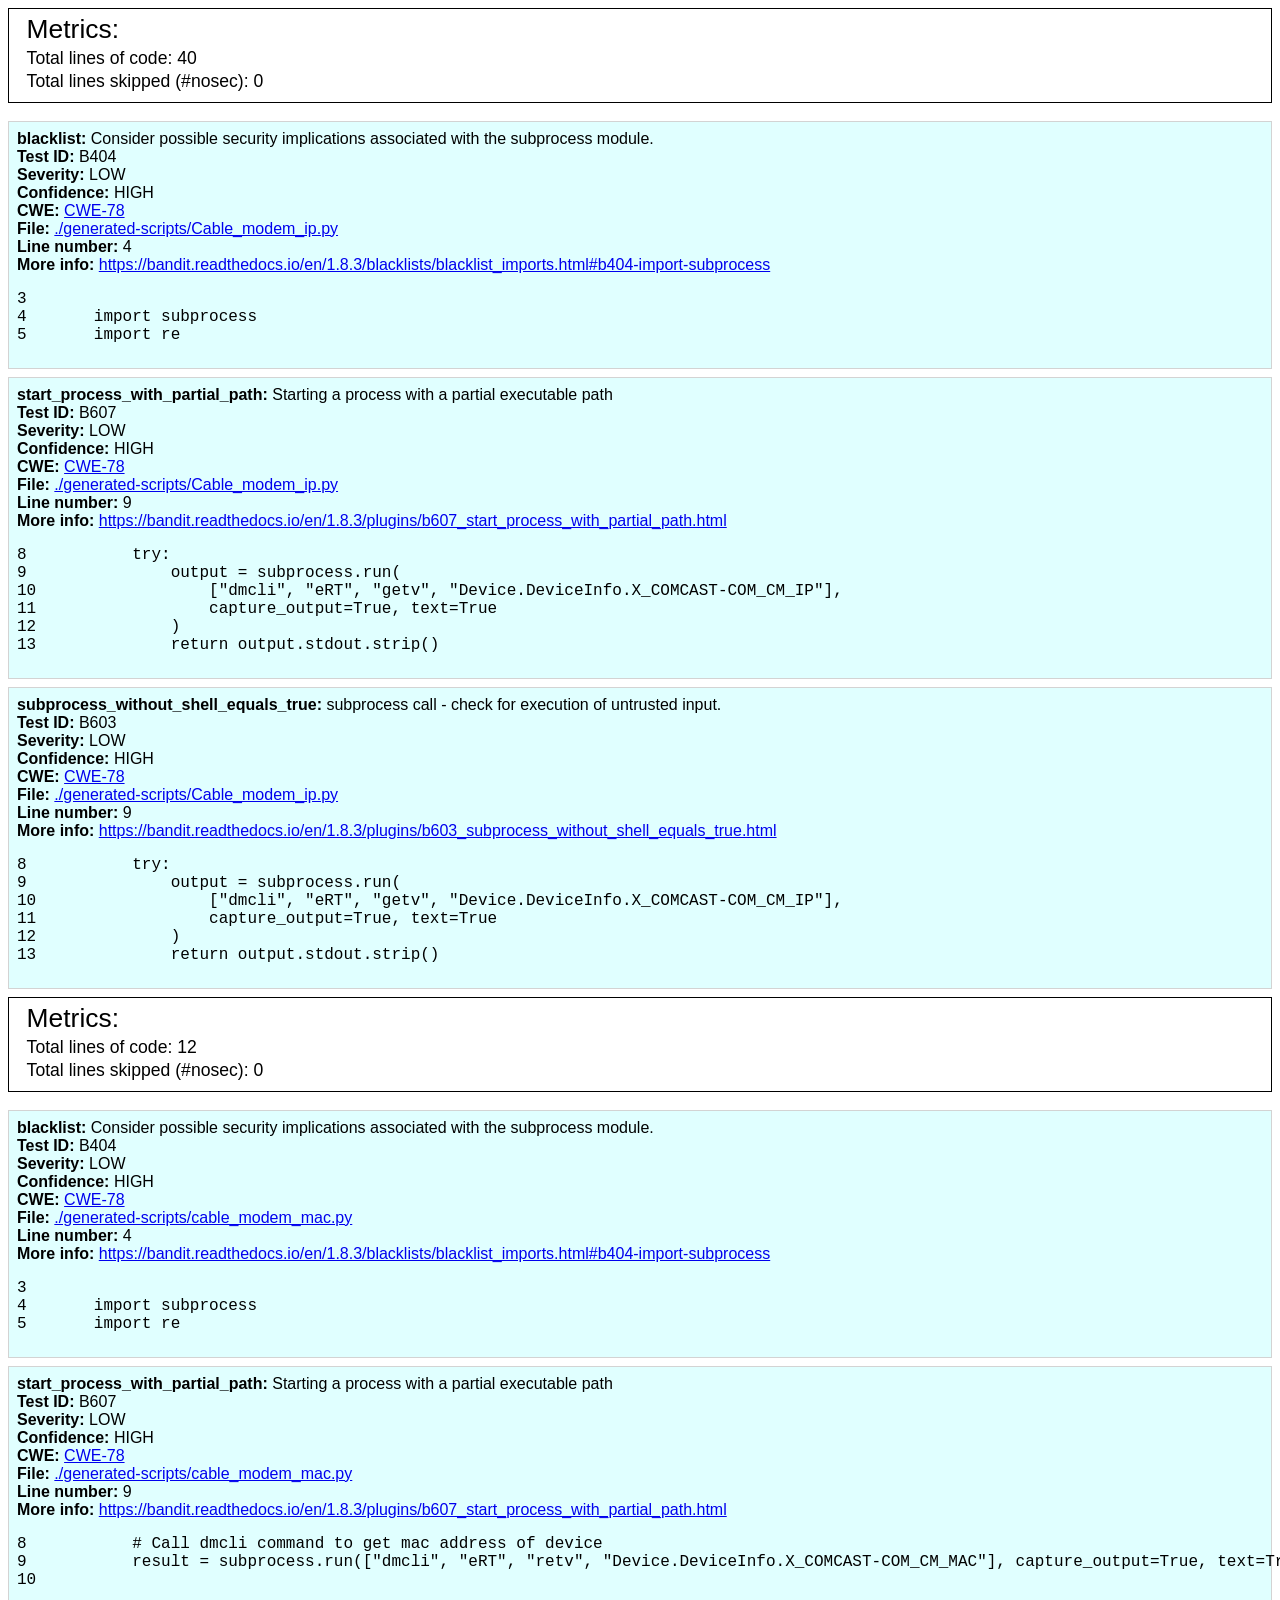
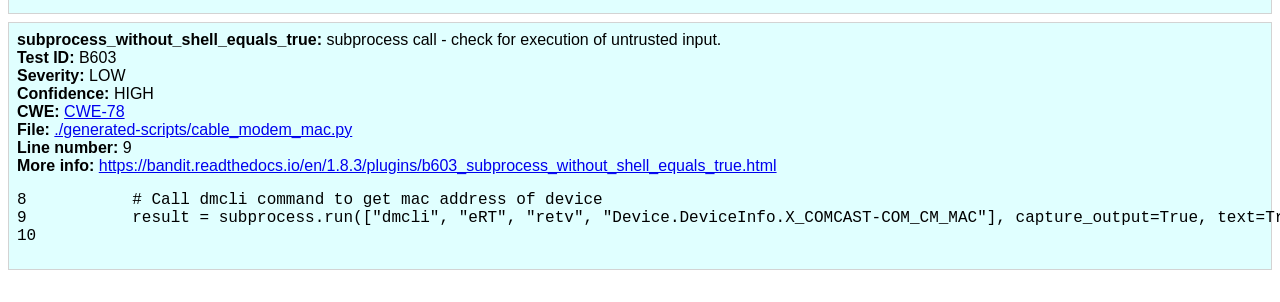
==== reports/bandit_output.html @ 21135e46 "New features: Python file upload, bulk code download and execute device selection" ====
<!DOCTYPE html>
<html>
<head>

<meta charset="UTF-8">

<title>
    Bandit Report
</title>

<style>

html * {
    font-family: "Arial", sans-serif;
}

pre {
    font-family: "Monaco", monospace;
}

.bordered-box {
    border: 1px solid black;
    padding-top:.5em;
    padding-bottom:.5em;
    padding-left:1em;
}

.metrics-box {
    font-size: 1.1em;
    line-height: 130%;
}

.metrics-title {
    font-size: 1.5em;
    font-weight: 500;
    margin-bottom: .25em;
}

.issue-description {
    font-size: 1.3em;
    font-weight: 500;
}

.candidate-issues {
    margin-left: 2em;
    border-left: solid 1px; LightGray;
    padding-left: 5%;
    margin-top: .2em;
    margin-bottom: .2em;
}

.issue-block {
    border: 1px solid LightGray;
    padding-left: .5em;
    padding-top: .5em;
    padding-bottom: .5em;
    margin-bottom: .5em;
}

.issue-sev-high {
    background-color: Pink;
}

.issue-sev-medium {
    background-color: NavajoWhite;
}

.issue-sev-low {
    background-color: LightCyan;
}

</style>
</head>

<body>

<div id="metrics">
    <div class="metrics-box bordered-box">
        <div class="metrics-title">
            Metrics:<br>
        </div>
        Total lines of code: <span id="loc">40</span><br>
        Total lines skipped (#nosec): <span id="nosec">0</span>
    </div>
</div>




<br>
<div id="results">
    
<div id="issue-0">
<div class="issue-block issue-sev-low">
    <b>blacklist: </b> Consider possible security implications associated with the subprocess module.<br>
    <b>Test ID:</b> B404<br>
    <b>Severity: </b>LOW<br>
    <b>Confidence: </b>HIGH<br>
    <b>CWE: </b><a href="https://cwe.mitre.org/data/definitions/78.html" target="_blank">CWE-78</a><br>
    <b>File: </b><a href="./generated-scripts/Cable_modem_ip.py" target="_blank">./generated-scripts/Cable_modem_ip.py</a><br>
    <b>Line number: </b>4<br>
    <b>More info: </b><a href="https://bandit.readthedocs.io/en/1.8.3/blacklists/blacklist_imports.html#b404-import-subprocess" target="_blank">https://bandit.readthedocs.io/en/1.8.3/blacklists/blacklist_imports.html#b404-import-subprocess</a><br>

<div class="code">
<pre>
3	
4	import subprocess
5	import re
</pre>
</div>


</div>
</div>

<div id="issue-1">
<div class="issue-block issue-sev-low">
    <b>start_process_with_partial_path: </b> Starting a process with a partial executable path<br>
    <b>Test ID:</b> B607<br>
    <b>Severity: </b>LOW<br>
    <b>Confidence: </b>HIGH<br>
    <b>CWE: </b><a href="https://cwe.mitre.org/data/definitions/78.html" target="_blank">CWE-78</a><br>
    <b>File: </b><a href="./generated-scripts/Cable_modem_ip.py" target="_blank">./generated-scripts/Cable_modem_ip.py</a><br>
    <b>Line number: </b>9<br>
    <b>More info: </b><a href="https://bandit.readthedocs.io/en/1.8.3/plugins/b607_start_process_with_partial_path.html" target="_blank">https://bandit.readthedocs.io/en/1.8.3/plugins/b607_start_process_with_partial_path.html</a><br>

<div class="code">
<pre>
8	    try:
9	        output = subprocess.run(
10	            [&quot;dmcli&quot;, &quot;eRT&quot;, &quot;getv&quot;, &quot;Device.DeviceInfo.X_COMCAST-COM_CM_IP&quot;],
11	            capture_output=True, text=True
12	        )
13	        return output.stdout.strip()
</pre>
</div>


</div>
</div>

<div id="issue-2">
<div class="issue-block issue-sev-low">
    <b>subprocess_without_shell_equals_true: </b> subprocess call - check for execution of untrusted input.<br>
    <b>Test ID:</b> B603<br>
    <b>Severity: </b>LOW<br>
    <b>Confidence: </b>HIGH<br>
    <b>CWE: </b><a href="https://cwe.mitre.org/data/definitions/78.html" target="_blank">CWE-78</a><br>
    <b>File: </b><a href="./generated-scripts/Cable_modem_ip.py" target="_blank">./generated-scripts/Cable_modem_ip.py</a><br>
    <b>Line number: </b>9<br>
    <b>More info: </b><a href="https://bandit.readthedocs.io/en/1.8.3/plugins/b603_subprocess_without_shell_equals_true.html" target="_blank">https://bandit.readthedocs.io/en/1.8.3/plugins/b603_subprocess_without_shell_equals_true.html</a><br>

<div class="code">
<pre>
8	    try:
9	        output = subprocess.run(
10	            [&quot;dmcli&quot;, &quot;eRT&quot;, &quot;getv&quot;, &quot;Device.DeviceInfo.X_COMCAST-COM_CM_IP&quot;],
11	            capture_output=True, text=True
12	        )
13	        return output.stdout.strip()
</pre>
</div>


</div>
</div>

</div>

</body>
</html>

<!-- STDERR: [main]	INFO	profile include tests: None
[main]	INFO	profile exclude tests: None
[main]	INFO	cli include tests: None
[main]	INFO	cli exclude tests: None
[main]	INFO	running on Python 3.9.6
[html]	INFO	HTML output written to file: reports/bandit_output_1.html
 -->


<!-- === generated-scripts/cable_modem_mac.py === -->

<!DOCTYPE html>
<html>
<head>

<meta charset="UTF-8">

<title>
    Bandit Report
</title>

<style>

html * {
    font-family: "Arial", sans-serif;
}

pre {
    font-family: "Monaco", monospace;
}

.bordered-box {
    border: 1px solid black;
    padding-top:.5em;
    padding-bottom:.5em;
    padding-left:1em;
}

.metrics-box {
    font-size: 1.1em;
    line-height: 130%;
}

.metrics-title {
    font-size: 1.5em;
    font-weight: 500;
    margin-bottom: .25em;
}

.issue-description {
    font-size: 1.3em;
    font-weight: 500;
}

.candidate-issues {
    margin-left: 2em;
    border-left: solid 1px; LightGray;
    padding-left: 5%;
    margin-top: .2em;
    margin-bottom: .2em;
}

.issue-block {
    border: 1px solid LightGray;
    padding-left: .5em;
    padding-top: .5em;
    padding-bottom: .5em;
    margin-bottom: .5em;
}

.issue-sev-high {
    background-color: Pink;
}

.issue-sev-medium {
    background-color: NavajoWhite;
}

.issue-sev-low {
    background-color: LightCyan;
}

</style>
</head>

<body>

<div id="metrics">
    <div class="metrics-box bordered-box">
        <div class="metrics-title">
            Metrics:<br>
        </div>
        Total lines of code: <span id="loc">12</span><br>
        Total lines skipped (#nosec): <span id="nosec">0</span>
    </div>
</div>




<br>
<div id="results">
    
<div id="issue-0">
<div class="issue-block issue-sev-low">
    <b>blacklist: </b> Consider possible security implications associated with the subprocess module.<br>
    <b>Test ID:</b> B404<br>
    <b>Severity: </b>LOW<br>
    <b>Confidence: </b>HIGH<br>
    <b>CWE: </b><a href="https://cwe.mitre.org/data/definitions/78.html" target="_blank">CWE-78</a><br>
    <b>File: </b><a href="./generated-scripts/cable_modem_mac.py" target="_blank">./generated-scripts/cable_modem_mac.py</a><br>
    <b>Line number: </b>4<br>
    <b>More info: </b><a href="https://bandit.readthedocs.io/en/1.8.3/blacklists/blacklist_imports.html#b404-import-subprocess" target="_blank">https://bandit.readthedocs.io/en/1.8.3/blacklists/blacklist_imports.html#b404-import-subprocess</a><br>

<div class="code">
<pre>
3	
4	import subprocess
5	import re
</pre>
</div>


</div>
</div>

<div id="issue-1">
<div class="issue-block issue-sev-low">
    <b>start_process_with_partial_path: </b> Starting a process with a partial executable path<br>
    <b>Test ID:</b> B607<br>
    <b>Severity: </b>LOW<br>
    <b>Confidence: </b>HIGH<br>
    <b>CWE: </b><a href="https://cwe.mitre.org/data/definitions/78.html" target="_blank">CWE-78</a><br>
    <b>File: </b><a href="./generated-scripts/cable_modem_mac.py" target="_blank">./generated-scripts/cable_modem_mac.py</a><br>
    <b>Line number: </b>9<br>
    <b>More info: </b><a href="https://bandit.readthedocs.io/en/1.8.3/plugins/b607_start_process_with_partial_path.html" target="_blank">https://bandit.readthedocs.io/en/1.8.3/plugins/b607_start_process_with_partial_path.html</a><br>

<div class="code">
<pre>
8	    # Call dmcli command to get mac address of device
9	    result = subprocess.run([&quot;dmcli&quot;, &quot;eRT&quot;, &quot;retv&quot;, &quot;Device.DeviceInfo.X_COMCAST-COM_CM_MAC&quot;], capture_output=True, text=True)
10	    
</pre>
</div>


</div>
</div>

<div id="issue-2">
<div class="issue-block issue-sev-low">
    <b>subprocess_without_shell_equals_true: </b> subprocess call - check for execution of untrusted input.<br>
    <b>Test ID:</b> B603<br>
    <b>Severity: </b>LOW<br>
    <b>Confidence: </b>HIGH<br>
    <b>CWE: </b><a href="https://cwe.mitre.org/data/definitions/78.html" target="_blank">CWE-78</a><br>
    <b>File: </b><a href="./generated-scripts/cable_modem_mac.py" target="_blank">./generated-scripts/cable_modem_mac.py</a><br>
    <b>Line number: </b>9<br>
    <b>More info: </b><a href="https://bandit.readthedocs.io/en/1.8.3/plugins/b603_subprocess_without_shell_equals_true.html" target="_blank">https://bandit.readthedocs.io/en/1.8.3/plugins/b603_subprocess_without_shell_equals_true.html</a><br>

<div class="code">
<pre>
8	    # Call dmcli command to get mac address of device
9	    result = subprocess.run([&quot;dmcli&quot;, &quot;eRT&quot;, &quot;retv&quot;, &quot;Device.DeviceInfo.X_COMCAST-COM_CM_MAC&quot;], capture_output=True, text=True)
10	    
</pre>
</div>


</div>
</div>

</div>

</body>
</html>

<!-- STDERR: [main]	INFO	profile include tests: None
[main]	INFO	profile exclude tests: None
[main]	INFO	cli include tests: None
[main]	INFO	cli exclude tests: None
[main]	INFO	running on Python 3.9.6
[html]	INFO	HTML output written to file: reports/bandit_output_2.html
 -->
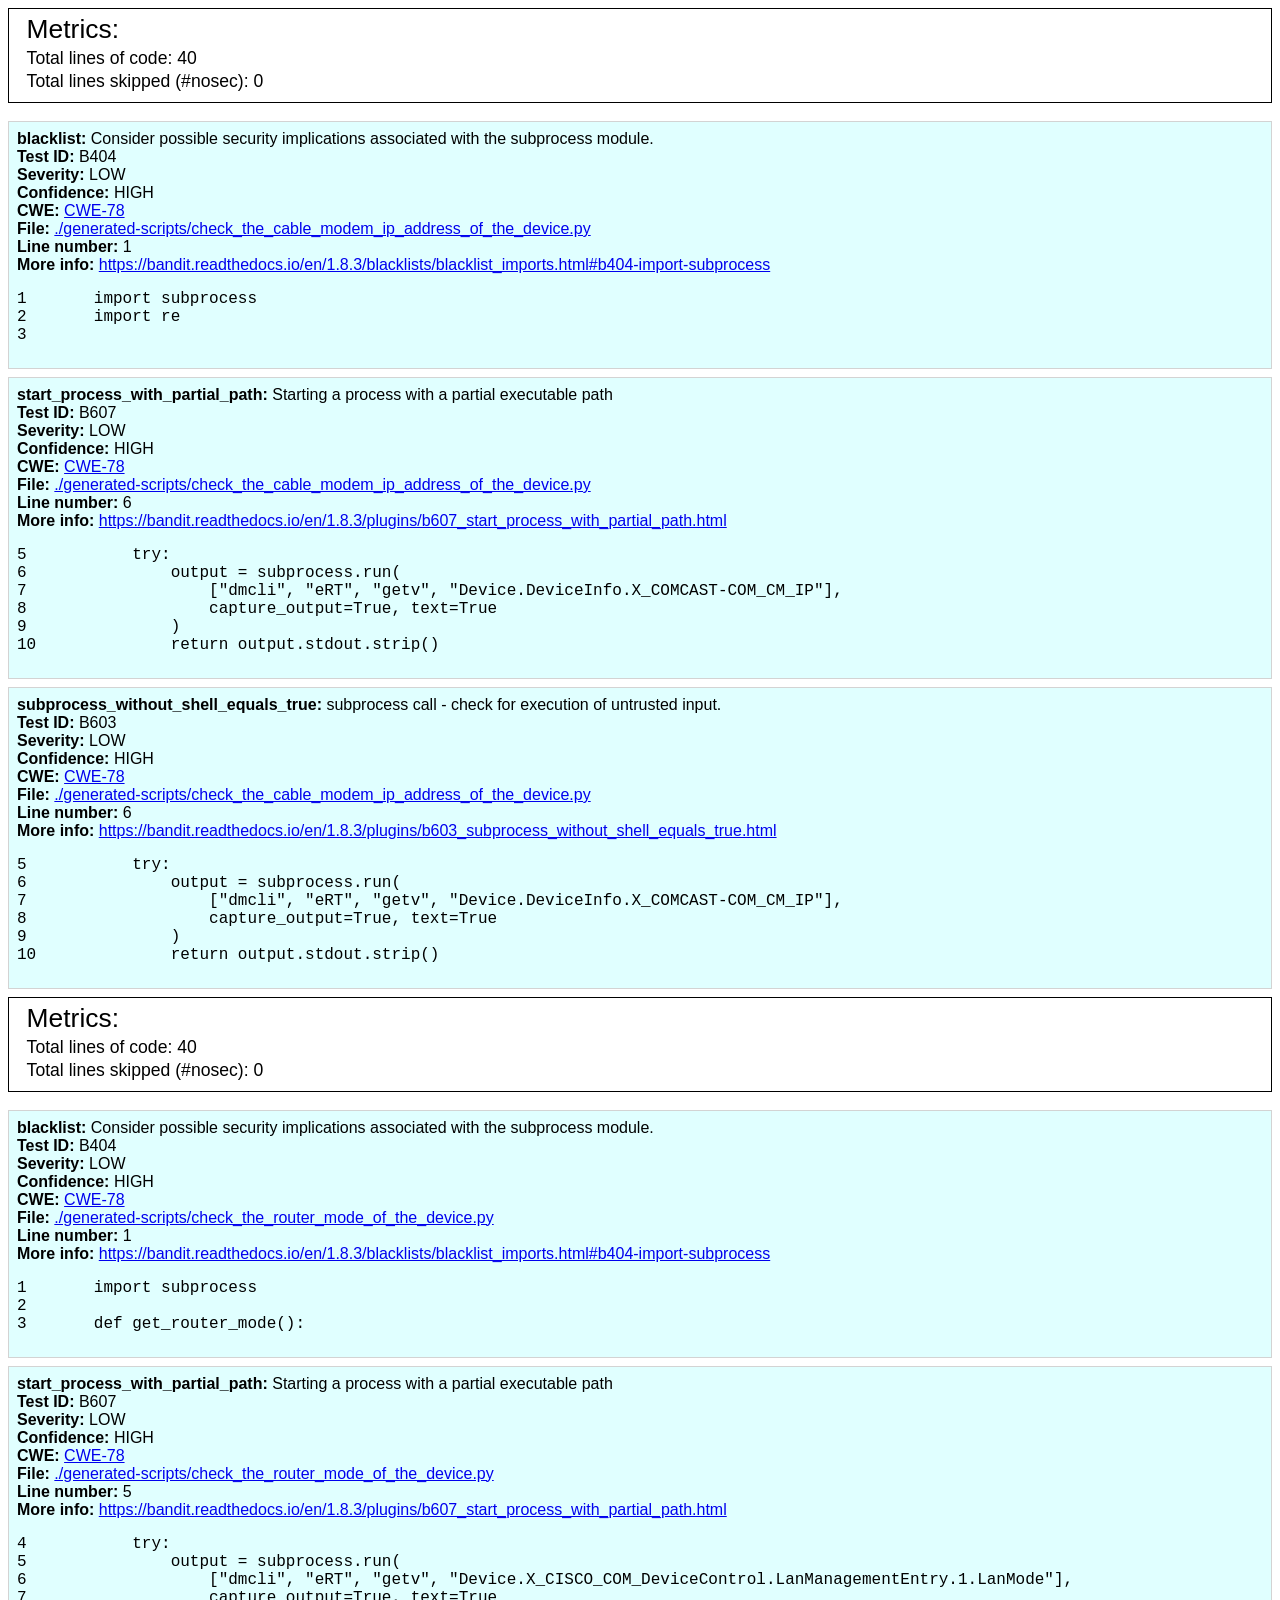
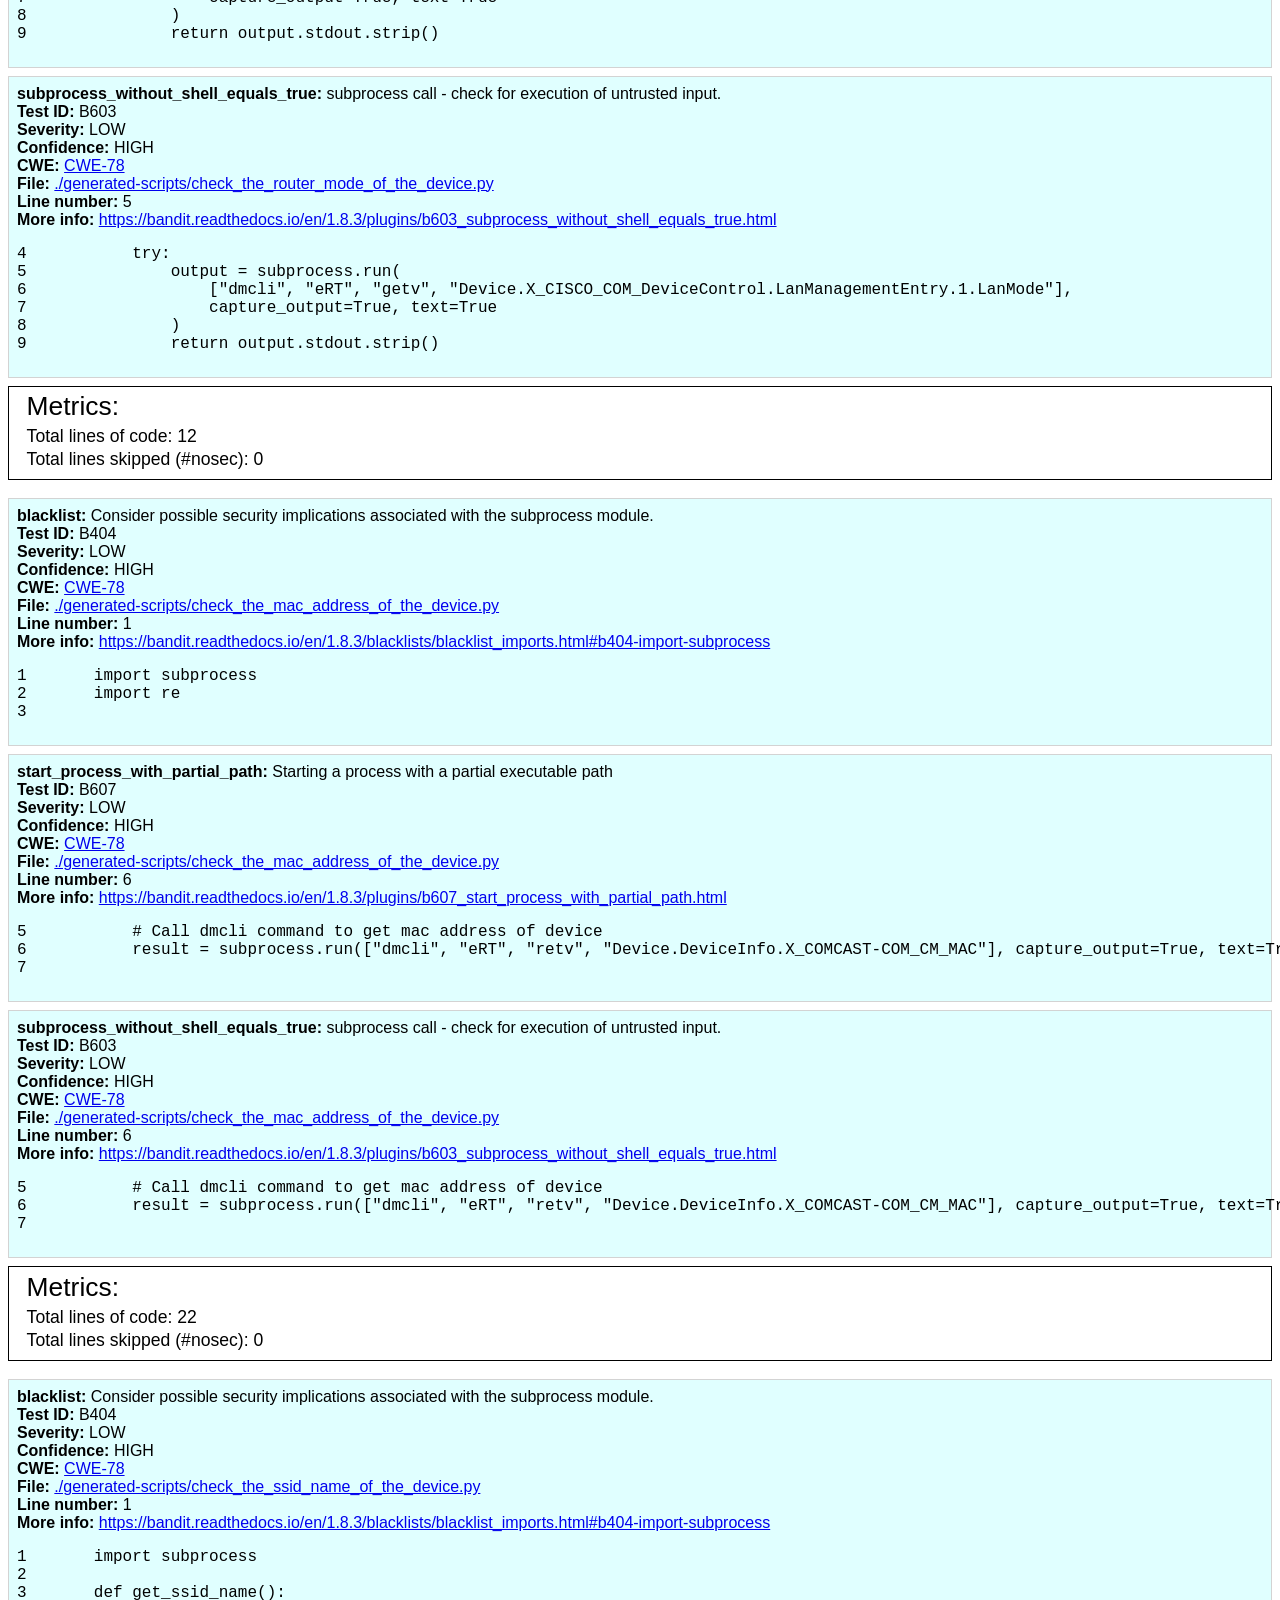
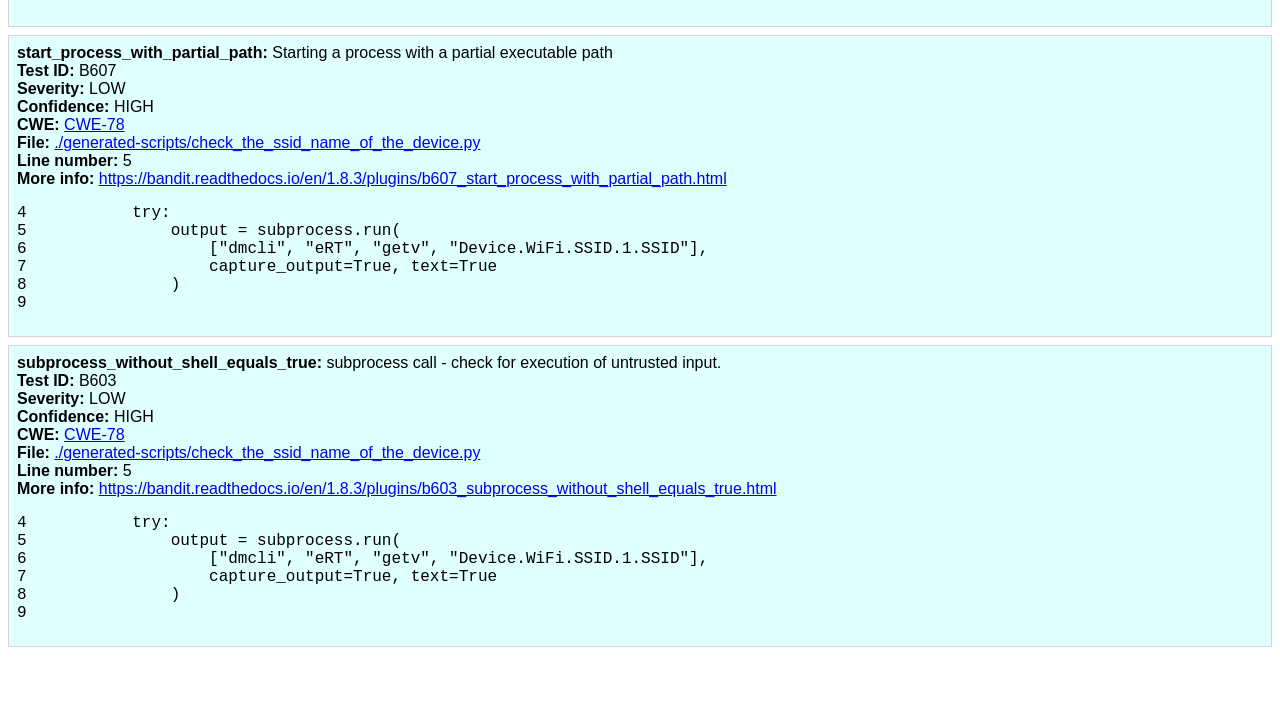
==== commit c0bffad9: "Added Development Workflow also along with QA workflow" ====
--- a/reports/bandit_output.html
+++ b/reports/bandit_output.html
@@ -98,15 +98,15 @@
     <b>Severity: </b>LOW<br>
     <b>Confidence: </b>HIGH<br>
     <b>CWE: </b><a href="https://cwe.mitre.org/data/definitions/78.html" target="_blank">CWE-78</a><br>
-    <b>File: </b><a href="./generated-scripts/Cable_modem_ip.py" target="_blank">./generated-scripts/Cable_modem_ip.py</a><br>
-    <b>Line number: </b>4<br>
+    <b>File: </b><a href="./generated-scripts/check_the_cable_modem_ip_address_of_the_device.py" target="_blank">./generated-scripts/check_the_cable_modem_ip_address_of_the_device.py</a><br>
+    <b>Line number: </b>1<br>
     <b>More info: </b><a href="https://bandit.readthedocs.io/en/1.8.3/blacklists/blacklist_imports.html#b404-import-subprocess" target="_blank">https://bandit.readthedocs.io/en/1.8.3/blacklists/blacklist_imports.html#b404-import-subprocess</a><br>
 
 <div class="code">
 <pre>
+1	import subprocess
+2	import re
 3	
-4	import subprocess
-5	import re
 </pre>
 </div>
 
@@ -121,18 +121,18 @@
     <b>Severity: </b>LOW<br>
     <b>Confidence: </b>HIGH<br>
     <b>CWE: </b><a href="https://cwe.mitre.org/data/definitions/78.html" target="_blank">CWE-78</a><br>
-    <b>File: </b><a href="./generated-scripts/Cable_modem_ip.py" target="_blank">./generated-scripts/Cable_modem_ip.py</a><br>
-    <b>Line number: </b>9<br>
+    <b>File: </b><a href="./generated-scripts/check_the_cable_modem_ip_address_of_the_device.py" target="_blank">./generated-scripts/check_the_cable_modem_ip_address_of_the_device.py</a><br>
+    <b>Line number: </b>6<br>
     <b>More info: </b><a href="https://bandit.readthedocs.io/en/1.8.3/plugins/b607_start_process_with_partial_path.html" target="_blank">https://bandit.readthedocs.io/en/1.8.3/plugins/b607_start_process_with_partial_path.html</a><br>
 
 <div class="code">
 <pre>
-8	    try:
-9	        output = subprocess.run(
-10	            [&quot;dmcli&quot;, &quot;eRT&quot;, &quot;getv&quot;, &quot;Device.DeviceInfo.X_COMCAST-COM_CM_IP&quot;],
-11	            capture_output=True, text=True
-12	        )
-13	        return output.stdout.strip()
+5	    try:
+6	        output = subprocess.run(
+7	            [&quot;dmcli&quot;, &quot;eRT&quot;, &quot;getv&quot;, &quot;Device.DeviceInfo.X_COMCAST-COM_CM_IP&quot;],
+8	            capture_output=True, text=True
+9	        )
+10	        return output.stdout.strip()
 </pre>
 </div>
 
@@ -147,18 +147,18 @@
     <b>Severity: </b>LOW<br>
     <b>Confidence: </b>HIGH<br>
     <b>CWE: </b><a href="https://cwe.mitre.org/data/definitions/78.html" target="_blank">CWE-78</a><br>
-    <b>File: </b><a href="./generated-scripts/Cable_modem_ip.py" target="_blank">./generated-scripts/Cable_modem_ip.py</a><br>
-    <b>Line number: </b>9<br>
+    <b>File: </b><a href="./generated-scripts/check_the_cable_modem_ip_address_of_the_device.py" target="_blank">./generated-scripts/check_the_cable_modem_ip_address_of_the_device.py</a><br>
+    <b>Line number: </b>6<br>
     <b>More info: </b><a href="https://bandit.readthedocs.io/en/1.8.3/plugins/b603_subprocess_without_shell_equals_true.html" target="_blank">https://bandit.readthedocs.io/en/1.8.3/plugins/b603_subprocess_without_shell_equals_true.html</a><br>
 
 <div class="code">
 <pre>
-8	    try:
-9	        output = subprocess.run(
-10	            [&quot;dmcli&quot;, &quot;eRT&quot;, &quot;getv&quot;, &quot;Device.DeviceInfo.X_COMCAST-COM_CM_IP&quot;],
-11	            capture_output=True, text=True
-12	        )
-13	        return output.stdout.strip()
+5	    try:
+6	        output = subprocess.run(
+7	            [&quot;dmcli&quot;, &quot;eRT&quot;, &quot;getv&quot;, &quot;Device.DeviceInfo.X_COMCAST-COM_CM_IP&quot;],
+8	            capture_output=True, text=True
+9	        )
+10	        return output.stdout.strip()
 </pre>
 </div>
 
@@ -180,7 +180,190 @@
  -->
 
 
-<!-- === generated-scripts/cable_modem_mac.py === -->
+<!-- === generated-scripts/check_the_router_mode_of_the_device.py === -->
+
+<!DOCTYPE html>
+<html>
+<head>
+
+<meta charset="UTF-8">
+
+<title>
+    Bandit Report
+</title>
+
+<style>
+
+html * {
+    font-family: "Arial", sans-serif;
+}
+
+pre {
+    font-family: "Monaco", monospace;
+}
+
+.bordered-box {
+    border: 1px solid black;
+    padding-top:.5em;
+    padding-bottom:.5em;
+    padding-left:1em;
+}
+
+.metrics-box {
+    font-size: 1.1em;
+    line-height: 130%;
+}
+
+.metrics-title {
+    font-size: 1.5em;
+    font-weight: 500;
+    margin-bottom: .25em;
+}
+
+.issue-description {
+    font-size: 1.3em;
+    font-weight: 500;
+}
+
+.candidate-issues {
+    margin-left: 2em;
+    border-left: solid 1px; LightGray;
+    padding-left: 5%;
+    margin-top: .2em;
+    margin-bottom: .2em;
+}
+
+.issue-block {
+    border: 1px solid LightGray;
+    padding-left: .5em;
+    padding-top: .5em;
+    padding-bottom: .5em;
+    margin-bottom: .5em;
+}
+
+.issue-sev-high {
+    background-color: Pink;
+}
+
+.issue-sev-medium {
+    background-color: NavajoWhite;
+}
+
+.issue-sev-low {
+    background-color: LightCyan;
+}
+
+</style>
+</head>
+
+<body>
+
+<div id="metrics">
+    <div class="metrics-box bordered-box">
+        <div class="metrics-title">
+            Metrics:<br>
+        </div>
+        Total lines of code: <span id="loc">40</span><br>
+        Total lines skipped (#nosec): <span id="nosec">0</span>
+    </div>
+</div>
+
+
+
+
+<br>
+<div id="results">
+    
+<div id="issue-0">
+<div class="issue-block issue-sev-low">
+    <b>blacklist: </b> Consider possible security implications associated with the subprocess module.<br>
+    <b>Test ID:</b> B404<br>
+    <b>Severity: </b>LOW<br>
+    <b>Confidence: </b>HIGH<br>
+    <b>CWE: </b><a href="https://cwe.mitre.org/data/definitions/78.html" target="_blank">CWE-78</a><br>
+    <b>File: </b><a href="./generated-scripts/check_the_router_mode_of_the_device.py" target="_blank">./generated-scripts/check_the_router_mode_of_the_device.py</a><br>
+    <b>Line number: </b>1<br>
+    <b>More info: </b><a href="https://bandit.readthedocs.io/en/1.8.3/blacklists/blacklist_imports.html#b404-import-subprocess" target="_blank">https://bandit.readthedocs.io/en/1.8.3/blacklists/blacklist_imports.html#b404-import-subprocess</a><br>
+
+<div class="code">
+<pre>
+1	import subprocess
+2	
+3	def get_router_mode():
+</pre>
+</div>
+
+
+</div>
+</div>
+
+<div id="issue-1">
+<div class="issue-block issue-sev-low">
+    <b>start_process_with_partial_path: </b> Starting a process with a partial executable path<br>
+    <b>Test ID:</b> B607<br>
+    <b>Severity: </b>LOW<br>
+    <b>Confidence: </b>HIGH<br>
+    <b>CWE: </b><a href="https://cwe.mitre.org/data/definitions/78.html" target="_blank">CWE-78</a><br>
+    <b>File: </b><a href="./generated-scripts/check_the_router_mode_of_the_device.py" target="_blank">./generated-scripts/check_the_router_mode_of_the_device.py</a><br>
+    <b>Line number: </b>5<br>
+    <b>More info: </b><a href="https://bandit.readthedocs.io/en/1.8.3/plugins/b607_start_process_with_partial_path.html" target="_blank">https://bandit.readthedocs.io/en/1.8.3/plugins/b607_start_process_with_partial_path.html</a><br>
+
+<div class="code">
+<pre>
+4	    try:
+5	        output = subprocess.run(
+6	            [&quot;dmcli&quot;, &quot;eRT&quot;, &quot;getv&quot;, &quot;Device.X_CISCO_COM_DeviceControl.LanManagementEntry.1.LanMode&quot;],
+7	            capture_output=True, text=True
+8	        )
+9	        return output.stdout.strip()
+</pre>
+</div>
+
+
+</div>
+</div>
+
+<div id="issue-2">
+<div class="issue-block issue-sev-low">
+    <b>subprocess_without_shell_equals_true: </b> subprocess call - check for execution of untrusted input.<br>
+    <b>Test ID:</b> B603<br>
+    <b>Severity: </b>LOW<br>
+    <b>Confidence: </b>HIGH<br>
+    <b>CWE: </b><a href="https://cwe.mitre.org/data/definitions/78.html" target="_blank">CWE-78</a><br>
+    <b>File: </b><a href="./generated-scripts/check_the_router_mode_of_the_device.py" target="_blank">./generated-scripts/check_the_router_mode_of_the_device.py</a><br>
+    <b>Line number: </b>5<br>
+    <b>More info: </b><a href="https://bandit.readthedocs.io/en/1.8.3/plugins/b603_subprocess_without_shell_equals_true.html" target="_blank">https://bandit.readthedocs.io/en/1.8.3/plugins/b603_subprocess_without_shell_equals_true.html</a><br>
+
+<div class="code">
+<pre>
+4	    try:
+5	        output = subprocess.run(
+6	            [&quot;dmcli&quot;, &quot;eRT&quot;, &quot;getv&quot;, &quot;Device.X_CISCO_COM_DeviceControl.LanManagementEntry.1.LanMode&quot;],
+7	            capture_output=True, text=True
+8	        )
+9	        return output.stdout.strip()
+</pre>
+</div>
+
+
+</div>
+</div>
+
+</div>
+
+</body>
+</html>
+
+<!-- STDERR: [main]	INFO	profile include tests: None
+[main]	INFO	profile exclude tests: None
+[main]	INFO	cli include tests: None
+[main]	INFO	cli exclude tests: None
+[main]	INFO	running on Python 3.9.6
+[html]	INFO	HTML output written to file: reports/bandit_output_2.html
+ -->
+
+
+<!-- === generated-scripts/check_the_mac_address_of_the_device.py === -->
 
 <!DOCTYPE html>
 <html>
@@ -281,15 +464,15 @@
     <b>Severity: </b>LOW<br>
     <b>Confidence: </b>HIGH<br>
     <b>CWE: </b><a href="https://cwe.mitre.org/data/definitions/78.html" target="_blank">CWE-78</a><br>
-    <b>File: </b><a href="./generated-scripts/cable_modem_mac.py" target="_blank">./generated-scripts/cable_modem_mac.py</a><br>
-    <b>Line number: </b>4<br>
+    <b>File: </b><a href="./generated-scripts/check_the_mac_address_of_the_device.py" target="_blank">./generated-scripts/check_the_mac_address_of_the_device.py</a><br>
+    <b>Line number: </b>1<br>
     <b>More info: </b><a href="https://bandit.readthedocs.io/en/1.8.3/blacklists/blacklist_imports.html#b404-import-subprocess" target="_blank">https://bandit.readthedocs.io/en/1.8.3/blacklists/blacklist_imports.html#b404-import-subprocess</a><br>
 
 <div class="code">
 <pre>
+1	import subprocess
+2	import re
 3	
-4	import subprocess
-5	import re
 </pre>
 </div>
 
@@ -304,15 +487,15 @@
     <b>Severity: </b>LOW<br>
     <b>Confidence: </b>HIGH<br>
     <b>CWE: </b><a href="https://cwe.mitre.org/data/definitions/78.html" target="_blank">CWE-78</a><br>
-    <b>File: </b><a href="./generated-scripts/cable_modem_mac.py" target="_blank">./generated-scripts/cable_modem_mac.py</a><br>
-    <b>Line number: </b>9<br>
+    <b>File: </b><a href="./generated-scripts/check_the_mac_address_of_the_device.py" target="_blank">./generated-scripts/check_the_mac_address_of_the_device.py</a><br>
+    <b>Line number: </b>6<br>
     <b>More info: </b><a href="https://bandit.readthedocs.io/en/1.8.3/plugins/b607_start_process_with_partial_path.html" target="_blank">https://bandit.readthedocs.io/en/1.8.3/plugins/b607_start_process_with_partial_path.html</a><br>
 
 <div class="code">
 <pre>
-8	    # Call dmcli command to get mac address of device
-9	    result = subprocess.run([&quot;dmcli&quot;, &quot;eRT&quot;, &quot;retv&quot;, &quot;Device.DeviceInfo.X_COMCAST-COM_CM_MAC&quot;], capture_output=True, text=True)
-10	    
+5	    # Call dmcli command to get mac address of device
+6	    result = subprocess.run([&quot;dmcli&quot;, &quot;eRT&quot;, &quot;retv&quot;, &quot;Device.DeviceInfo.X_COMCAST-COM_CM_MAC&quot;], capture_output=True, text=True)
+7	    
 </pre>
 </div>
 
@@ -327,15 +510,15 @@
     <b>Severity: </b>LOW<br>
     <b>Confidence: </b>HIGH<br>
     <b>CWE: </b><a href="https://cwe.mitre.org/data/definitions/78.html" target="_blank">CWE-78</a><br>
-    <b>File: </b><a href="./generated-scripts/cable_modem_mac.py" target="_blank">./generated-scripts/cable_modem_mac.py</a><br>
-    <b>Line number: </b>9<br>
+    <b>File: </b><a href="./generated-scripts/check_the_mac_address_of_the_device.py" target="_blank">./generated-scripts/check_the_mac_address_of_the_device.py</a><br>
+    <b>Line number: </b>6<br>
     <b>More info: </b><a href="https://bandit.readthedocs.io/en/1.8.3/plugins/b603_subprocess_without_shell_equals_true.html" target="_blank">https://bandit.readthedocs.io/en/1.8.3/plugins/b603_subprocess_without_shell_equals_true.html</a><br>
 
 <div class="code">
 <pre>
-8	    # Call dmcli command to get mac address of device
-9	    result = subprocess.run([&quot;dmcli&quot;, &quot;eRT&quot;, &quot;retv&quot;, &quot;Device.DeviceInfo.X_COMCAST-COM_CM_MAC&quot;], capture_output=True, text=True)
-10	    
+5	    # Call dmcli command to get mac address of device
+6	    result = subprocess.run([&quot;dmcli&quot;, &quot;eRT&quot;, &quot;retv&quot;, &quot;Device.DeviceInfo.X_COMCAST-COM_CM_MAC&quot;], capture_output=True, text=True)
+7	    
 </pre>
 </div>
 
@@ -353,5 +536,188 @@
 [main]	INFO	cli include tests: None
 [main]	INFO	cli exclude tests: None
 [main]	INFO	running on Python 3.9.6
-[html]	INFO	HTML output written to file: reports/bandit_output_2.html
+[html]	INFO	HTML output written to file: reports/bandit_output_3.html
  -->
+
+
+<!-- === generated-scripts/check_the_ssid_name_of_the_device.py === -->
+
+<!DOCTYPE html>
+<html>
+<head>
+
+<meta charset="UTF-8">
+
+<title>
+    Bandit Report
+</title>
+
+<style>
+
+html * {
+    font-family: "Arial", sans-serif;
+}
+
+pre {
+    font-family: "Monaco", monospace;
+}
+
+.bordered-box {
+    border: 1px solid black;
+    padding-top:.5em;
+    padding-bottom:.5em;
+    padding-left:1em;
+}
+
+.metrics-box {
+    font-size: 1.1em;
+    line-height: 130%;
+}
+
+.metrics-title {
+    font-size: 1.5em;
+    font-weight: 500;
+    margin-bottom: .25em;
+}
+
+.issue-description {
+    font-size: 1.3em;
+    font-weight: 500;
+}
+
+.candidate-issues {
+    margin-left: 2em;
+    border-left: solid 1px; LightGray;
+    padding-left: 5%;
+    margin-top: .2em;
+    margin-bottom: .2em;
+}
+
+.issue-block {
+    border: 1px solid LightGray;
+    padding-left: .5em;
+    padding-top: .5em;
+    padding-bottom: .5em;
+    margin-bottom: .5em;
+}
+
+.issue-sev-high {
+    background-color: Pink;
+}
+
+.issue-sev-medium {
+    background-color: NavajoWhite;
+}
+
+.issue-sev-low {
+    background-color: LightCyan;
+}
+
+</style>
+</head>
+
+<body>
+
+<div id="metrics">
+    <div class="metrics-box bordered-box">
+        <div class="metrics-title">
+            Metrics:<br>
+        </div>
+        Total lines of code: <span id="loc">22</span><br>
+        Total lines skipped (#nosec): <span id="nosec">0</span>
+    </div>
+</div>
+
+
+
+
+<br>
+<div id="results">
+    
+<div id="issue-0">
+<div class="issue-block issue-sev-low">
+    <b>blacklist: </b> Consider possible security implications associated with the subprocess module.<br>
+    <b>Test ID:</b> B404<br>
+    <b>Severity: </b>LOW<br>
+    <b>Confidence: </b>HIGH<br>
+    <b>CWE: </b><a href="https://cwe.mitre.org/data/definitions/78.html" target="_blank">CWE-78</a><br>
+    <b>File: </b><a href="./generated-scripts/check_the_ssid_name_of_the_device.py" target="_blank">./generated-scripts/check_the_ssid_name_of_the_device.py</a><br>
+    <b>Line number: </b>1<br>
+    <b>More info: </b><a href="https://bandit.readthedocs.io/en/1.8.3/blacklists/blacklist_imports.html#b404-import-subprocess" target="_blank">https://bandit.readthedocs.io/en/1.8.3/blacklists/blacklist_imports.html#b404-import-subprocess</a><br>
+
+<div class="code">
+<pre>
+1	import subprocess
+2	
+3	def get_ssid_name():
+</pre>
+</div>
+
+
+</div>
+</div>
+
+<div id="issue-1">
+<div class="issue-block issue-sev-low">
+    <b>start_process_with_partial_path: </b> Starting a process with a partial executable path<br>
+    <b>Test ID:</b> B607<br>
+    <b>Severity: </b>LOW<br>
+    <b>Confidence: </b>HIGH<br>
+    <b>CWE: </b><a href="https://cwe.mitre.org/data/definitions/78.html" target="_blank">CWE-78</a><br>
+    <b>File: </b><a href="./generated-scripts/check_the_ssid_name_of_the_device.py" target="_blank">./generated-scripts/check_the_ssid_name_of_the_device.py</a><br>
+    <b>Line number: </b>5<br>
+    <b>More info: </b><a href="https://bandit.readthedocs.io/en/1.8.3/plugins/b607_start_process_with_partial_path.html" target="_blank">https://bandit.readthedocs.io/en/1.8.3/plugins/b607_start_process_with_partial_path.html</a><br>
+
+<div class="code">
+<pre>
+4	    try:
+5	        output = subprocess.run(
+6	            [&quot;dmcli&quot;, &quot;eRT&quot;, &quot;getv&quot;, &quot;Device.WiFi.SSID.1.SSID&quot;],
+7	            capture_output=True, text=True
+8	        )
+9	
+</pre>
+</div>
+
+
+</div>
+</div>
+
+<div id="issue-2">
+<div class="issue-block issue-sev-low">
+    <b>subprocess_without_shell_equals_true: </b> subprocess call - check for execution of untrusted input.<br>
+    <b>Test ID:</b> B603<br>
+    <b>Severity: </b>LOW<br>
+    <b>Confidence: </b>HIGH<br>
+    <b>CWE: </b><a href="https://cwe.mitre.org/data/definitions/78.html" target="_blank">CWE-78</a><br>
+    <b>File: </b><a href="./generated-scripts/check_the_ssid_name_of_the_device.py" target="_blank">./generated-scripts/check_the_ssid_name_of_the_device.py</a><br>
+    <b>Line number: </b>5<br>
+    <b>More info: </b><a href="https://bandit.readthedocs.io/en/1.8.3/plugins/b603_subprocess_without_shell_equals_true.html" target="_blank">https://bandit.readthedocs.io/en/1.8.3/plugins/b603_subprocess_without_shell_equals_true.html</a><br>
+
+<div class="code">
+<pre>
+4	    try:
+5	        output = subprocess.run(
+6	            [&quot;dmcli&quot;, &quot;eRT&quot;, &quot;getv&quot;, &quot;Device.WiFi.SSID.1.SSID&quot;],
+7	            capture_output=True, text=True
+8	        )
+9	
+</pre>
+</div>
+
+
+</div>
+</div>
+
+</div>
+
+</body>
+</html>
+
+<!-- STDERR: [main]	INFO	profile include tests: None
+[main]	INFO	profile exclude tests: None
+[main]	INFO	cli include tests: None
+[main]	INFO	cli exclude tests: None
+[main]	INFO	running on Python 3.9.6
+[html]	INFO	HTML output written to file: reports/bandit_output_4.html
+ -->
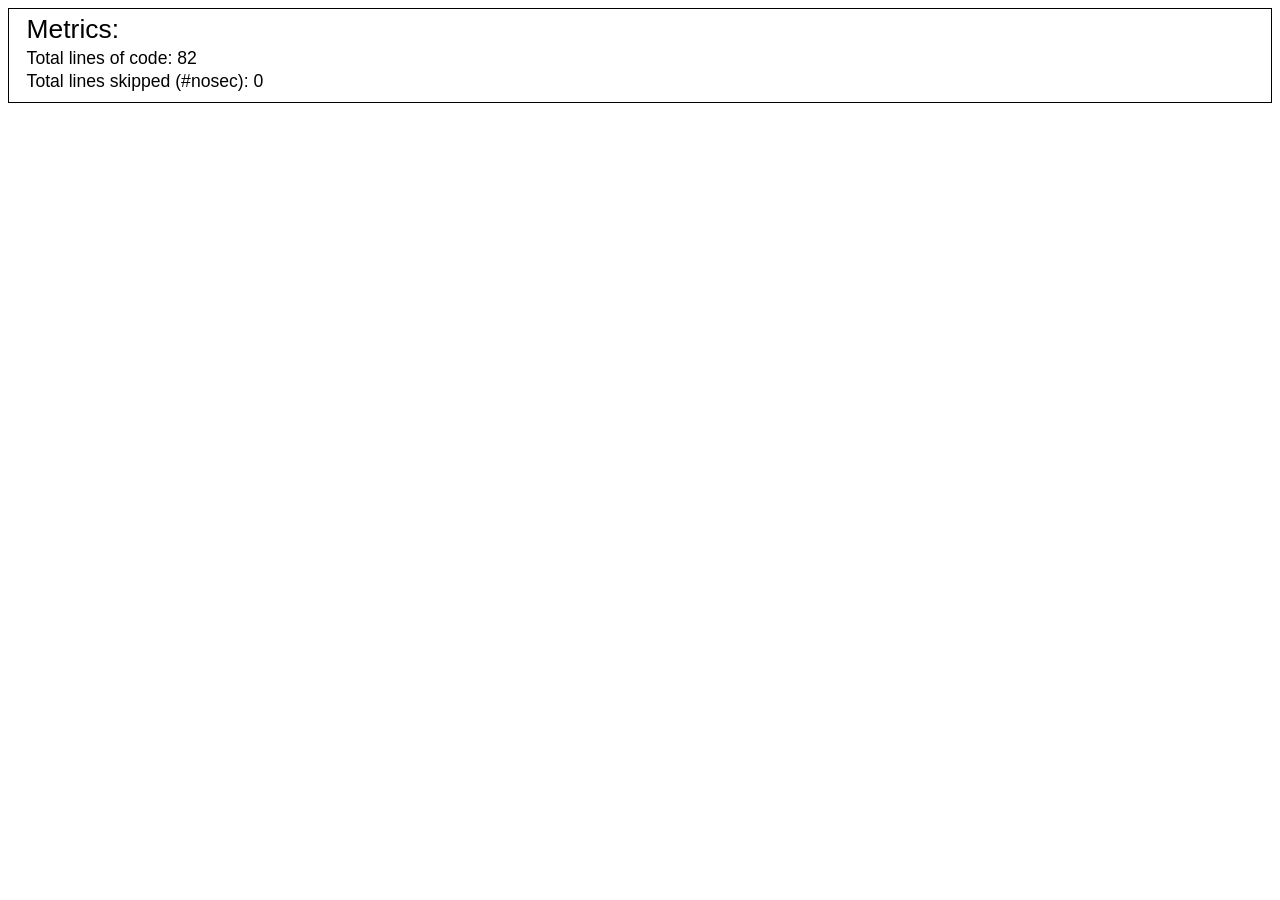
==== commit ab0c4fb7: "developer workflow : code generation, unittest and review" ====
--- a/reports/bandit_output.html
+++ b/reports/bandit_output.html
@@ -80,7 +80,7 @@
         <div class="metrics-title">
             Metrics:<br>
         </div>
-        Total lines of code: <span id="loc">40</span><br>
+        Total lines of code: <span id="loc">82</span><br>
         Total lines skipped (#nosec): <span id="nosec">0</span>
     </div>
 </div>
@@ -91,81 +91,6 @@
 <br>
 <div id="results">
     
-<div id="issue-0">
-<div class="issue-block issue-sev-low">
-    <b>blacklist: </b> Consider possible security implications associated with the subprocess module.<br>
-    <b>Test ID:</b> B404<br>
-    <b>Severity: </b>LOW<br>
-    <b>Confidence: </b>HIGH<br>
-    <b>CWE: </b><a href="https://cwe.mitre.org/data/definitions/78.html" target="_blank">CWE-78</a><br>
-    <b>File: </b><a href="./generated-scripts/check_the_cable_modem_ip_address_of_the_device.py" target="_blank">./generated-scripts/check_the_cable_modem_ip_address_of_the_device.py</a><br>
-    <b>Line number: </b>1<br>
-    <b>More info: </b><a href="https://bandit.readthedocs.io/en/1.8.3/blacklists/blacklist_imports.html#b404-import-subprocess" target="_blank">https://bandit.readthedocs.io/en/1.8.3/blacklists/blacklist_imports.html#b404-import-subprocess</a><br>
-
-<div class="code">
-<pre>
-1	import subprocess
-2	import re
-3	
-</pre>
-</div>
-
-
-</div>
-</div>
-
-<div id="issue-1">
-<div class="issue-block issue-sev-low">
-    <b>start_process_with_partial_path: </b> Starting a process with a partial executable path<br>
-    <b>Test ID:</b> B607<br>
-    <b>Severity: </b>LOW<br>
-    <b>Confidence: </b>HIGH<br>
-    <b>CWE: </b><a href="https://cwe.mitre.org/data/definitions/78.html" target="_blank">CWE-78</a><br>
-    <b>File: </b><a href="./generated-scripts/check_the_cable_modem_ip_address_of_the_device.py" target="_blank">./generated-scripts/check_the_cable_modem_ip_address_of_the_device.py</a><br>
-    <b>Line number: </b>6<br>
-    <b>More info: </b><a href="https://bandit.readthedocs.io/en/1.8.3/plugins/b607_start_process_with_partial_path.html" target="_blank">https://bandit.readthedocs.io/en/1.8.3/plugins/b607_start_process_with_partial_path.html</a><br>
-
-<div class="code">
-<pre>
-5	    try:
-6	        output = subprocess.run(
-7	            [&quot;dmcli&quot;, &quot;eRT&quot;, &quot;getv&quot;, &quot;Device.DeviceInfo.X_COMCAST-COM_CM_IP&quot;],
-8	            capture_output=True, text=True
-9	        )
-10	        return output.stdout.strip()
-</pre>
-</div>
-
-
-</div>
-</div>
-
-<div id="issue-2">
-<div class="issue-block issue-sev-low">
-    <b>subprocess_without_shell_equals_true: </b> subprocess call - check for execution of untrusted input.<br>
-    <b>Test ID:</b> B603<br>
-    <b>Severity: </b>LOW<br>
-    <b>Confidence: </b>HIGH<br>
-    <b>CWE: </b><a href="https://cwe.mitre.org/data/definitions/78.html" target="_blank">CWE-78</a><br>
-    <b>File: </b><a href="./generated-scripts/check_the_cable_modem_ip_address_of_the_device.py" target="_blank">./generated-scripts/check_the_cable_modem_ip_address_of_the_device.py</a><br>
-    <b>Line number: </b>6<br>
-    <b>More info: </b><a href="https://bandit.readthedocs.io/en/1.8.3/plugins/b603_subprocess_without_shell_equals_true.html" target="_blank">https://bandit.readthedocs.io/en/1.8.3/plugins/b603_subprocess_without_shell_equals_true.html</a><br>
-
-<div class="code">
-<pre>
-5	    try:
-6	        output = subprocess.run(
-7	            [&quot;dmcli&quot;, &quot;eRT&quot;, &quot;getv&quot;, &quot;Device.DeviceInfo.X_COMCAST-COM_CM_IP&quot;],
-8	            capture_output=True, text=True
-9	        )
-10	        return output.stdout.strip()
-</pre>
-</div>
-
-
-</div>
-</div>
-
 </div>
 
 </body>
@@ -178,546 +103,3 @@
 [main]	INFO	running on Python 3.9.6
 [html]	INFO	HTML output written to file: reports/bandit_output_1.html
  -->
-
-
-<!-- === generated-scripts/check_the_router_mode_of_the_device.py === -->
-
-<!DOCTYPE html>
-<html>
-<head>
-
-<meta charset="UTF-8">
-
-<title>
-    Bandit Report
-</title>
-
-<style>
-
-html * {
-    font-family: "Arial", sans-serif;
-}
-
-pre {
-    font-family: "Monaco", monospace;
-}
-
-.bordered-box {
-    border: 1px solid black;
-    padding-top:.5em;
-    padding-bottom:.5em;
-    padding-left:1em;
-}
-
-.metrics-box {
-    font-size: 1.1em;
-    line-height: 130%;
-}
-
-.metrics-title {
-    font-size: 1.5em;
-    font-weight: 500;
-    margin-bottom: .25em;
-}
-
-.issue-description {
-    font-size: 1.3em;
-    font-weight: 500;
-}
-
-.candidate-issues {
-    margin-left: 2em;
-    border-left: solid 1px; LightGray;
-    padding-left: 5%;
-    margin-top: .2em;
-    margin-bottom: .2em;
-}
-
-.issue-block {
-    border: 1px solid LightGray;
-    padding-left: .5em;
-    padding-top: .5em;
-    padding-bottom: .5em;
-    margin-bottom: .5em;
-}
-
-.issue-sev-high {
-    background-color: Pink;
-}
-
-.issue-sev-medium {
-    background-color: NavajoWhite;
-}
-
-.issue-sev-low {
-    background-color: LightCyan;
-}
-
-</style>
-</head>
-
-<body>
-
-<div id="metrics">
-    <div class="metrics-box bordered-box">
-        <div class="metrics-title">
-            Metrics:<br>
-        </div>
-        Total lines of code: <span id="loc">40</span><br>
-        Total lines skipped (#nosec): <span id="nosec">0</span>
-    </div>
-</div>
-
-
-
-
-<br>
-<div id="results">
-    
-<div id="issue-0">
-<div class="issue-block issue-sev-low">
-    <b>blacklist: </b> Consider possible security implications associated with the subprocess module.<br>
-    <b>Test ID:</b> B404<br>
-    <b>Severity: </b>LOW<br>
-    <b>Confidence: </b>HIGH<br>
-    <b>CWE: </b><a href="https://cwe.mitre.org/data/definitions/78.html" target="_blank">CWE-78</a><br>
-    <b>File: </b><a href="./generated-scripts/check_the_router_mode_of_the_device.py" target="_blank">./generated-scripts/check_the_router_mode_of_the_device.py</a><br>
-    <b>Line number: </b>1<br>
-    <b>More info: </b><a href="https://bandit.readthedocs.io/en/1.8.3/blacklists/blacklist_imports.html#b404-import-subprocess" target="_blank">https://bandit.readthedocs.io/en/1.8.3/blacklists/blacklist_imports.html#b404-import-subprocess</a><br>
-
-<div class="code">
-<pre>
-1	import subprocess
-2	
-3	def get_router_mode():
-</pre>
-</div>
-
-
-</div>
-</div>
-
-<div id="issue-1">
-<div class="issue-block issue-sev-low">
-    <b>start_process_with_partial_path: </b> Starting a process with a partial executable path<br>
-    <b>Test ID:</b> B607<br>
-    <b>Severity: </b>LOW<br>
-    <b>Confidence: </b>HIGH<br>
-    <b>CWE: </b><a href="https://cwe.mitre.org/data/definitions/78.html" target="_blank">CWE-78</a><br>
-    <b>File: </b><a href="./generated-scripts/check_the_router_mode_of_the_device.py" target="_blank">./generated-scripts/check_the_router_mode_of_the_device.py</a><br>
-    <b>Line number: </b>5<br>
-    <b>More info: </b><a href="https://bandit.readthedocs.io/en/1.8.3/plugins/b607_start_process_with_partial_path.html" target="_blank">https://bandit.readthedocs.io/en/1.8.3/plugins/b607_start_process_with_partial_path.html</a><br>
-
-<div class="code">
-<pre>
-4	    try:
-5	        output = subprocess.run(
-6	            [&quot;dmcli&quot;, &quot;eRT&quot;, &quot;getv&quot;, &quot;Device.X_CISCO_COM_DeviceControl.LanManagementEntry.1.LanMode&quot;],
-7	            capture_output=True, text=True
-8	        )
-9	        return output.stdout.strip()
-</pre>
-</div>
-
-
-</div>
-</div>
-
-<div id="issue-2">
-<div class="issue-block issue-sev-low">
-    <b>subprocess_without_shell_equals_true: </b> subprocess call - check for execution of untrusted input.<br>
-    <b>Test ID:</b> B603<br>
-    <b>Severity: </b>LOW<br>
-    <b>Confidence: </b>HIGH<br>
-    <b>CWE: </b><a href="https://cwe.mitre.org/data/definitions/78.html" target="_blank">CWE-78</a><br>
-    <b>File: </b><a href="./generated-scripts/check_the_router_mode_of_the_device.py" target="_blank">./generated-scripts/check_the_router_mode_of_the_device.py</a><br>
-    <b>Line number: </b>5<br>
-    <b>More info: </b><a href="https://bandit.readthedocs.io/en/1.8.3/plugins/b603_subprocess_without_shell_equals_true.html" target="_blank">https://bandit.readthedocs.io/en/1.8.3/plugins/b603_subprocess_without_shell_equals_true.html</a><br>
-
-<div class="code">
-<pre>
-4	    try:
-5	        output = subprocess.run(
-6	            [&quot;dmcli&quot;, &quot;eRT&quot;, &quot;getv&quot;, &quot;Device.X_CISCO_COM_DeviceControl.LanManagementEntry.1.LanMode&quot;],
-7	            capture_output=True, text=True
-8	        )
-9	        return output.stdout.strip()
-</pre>
-</div>
-
-
-</div>
-</div>
-
-</div>
-
-</body>
-</html>
-
-<!-- STDERR: [main]	INFO	profile include tests: None
-[main]	INFO	profile exclude tests: None
-[main]	INFO	cli include tests: None
-[main]	INFO	cli exclude tests: None
-[main]	INFO	running on Python 3.9.6
-[html]	INFO	HTML output written to file: reports/bandit_output_2.html
- -->
-
-
-<!-- === generated-scripts/check_the_mac_address_of_the_device.py === -->
-
-<!DOCTYPE html>
-<html>
-<head>
-
-<meta charset="UTF-8">
-
-<title>
-    Bandit Report
-</title>
-
-<style>
-
-html * {
-    font-family: "Arial", sans-serif;
-}
-
-pre {
-    font-family: "Monaco", monospace;
-}
-
-.bordered-box {
-    border: 1px solid black;
-    padding-top:.5em;
-    padding-bottom:.5em;
-    padding-left:1em;
-}
-
-.metrics-box {
-    font-size: 1.1em;
-    line-height: 130%;
-}
-
-.metrics-title {
-    font-size: 1.5em;
-    font-weight: 500;
-    margin-bottom: .25em;
-}
-
-.issue-description {
-    font-size: 1.3em;
-    font-weight: 500;
-}
-
-.candidate-issues {
-    margin-left: 2em;
-    border-left: solid 1px; LightGray;
-    padding-left: 5%;
-    margin-top: .2em;
-    margin-bottom: .2em;
-}
-
-.issue-block {
-    border: 1px solid LightGray;
-    padding-left: .5em;
-    padding-top: .5em;
-    padding-bottom: .5em;
-    margin-bottom: .5em;
-}
-
-.issue-sev-high {
-    background-color: Pink;
-}
-
-.issue-sev-medium {
-    background-color: NavajoWhite;
-}
-
-.issue-sev-low {
-    background-color: LightCyan;
-}
-
-</style>
-</head>
-
-<body>
-
-<div id="metrics">
-    <div class="metrics-box bordered-box">
-        <div class="metrics-title">
-            Metrics:<br>
-        </div>
-        Total lines of code: <span id="loc">12</span><br>
-        Total lines skipped (#nosec): <span id="nosec">0</span>
-    </div>
-</div>
-
-
-
-
-<br>
-<div id="results">
-    
-<div id="issue-0">
-<div class="issue-block issue-sev-low">
-    <b>blacklist: </b> Consider possible security implications associated with the subprocess module.<br>
-    <b>Test ID:</b> B404<br>
-    <b>Severity: </b>LOW<br>
-    <b>Confidence: </b>HIGH<br>
-    <b>CWE: </b><a href="https://cwe.mitre.org/data/definitions/78.html" target="_blank">CWE-78</a><br>
-    <b>File: </b><a href="./generated-scripts/check_the_mac_address_of_the_device.py" target="_blank">./generated-scripts/check_the_mac_address_of_the_device.py</a><br>
-    <b>Line number: </b>1<br>
-    <b>More info: </b><a href="https://bandit.readthedocs.io/en/1.8.3/blacklists/blacklist_imports.html#b404-import-subprocess" target="_blank">https://bandit.readthedocs.io/en/1.8.3/blacklists/blacklist_imports.html#b404-import-subprocess</a><br>
-
-<div class="code">
-<pre>
-1	import subprocess
-2	import re
-3	
-</pre>
-</div>
-
-
-</div>
-</div>
-
-<div id="issue-1">
-<div class="issue-block issue-sev-low">
-    <b>start_process_with_partial_path: </b> Starting a process with a partial executable path<br>
-    <b>Test ID:</b> B607<br>
-    <b>Severity: </b>LOW<br>
-    <b>Confidence: </b>HIGH<br>
-    <b>CWE: </b><a href="https://cwe.mitre.org/data/definitions/78.html" target="_blank">CWE-78</a><br>
-    <b>File: </b><a href="./generated-scripts/check_the_mac_address_of_the_device.py" target="_blank">./generated-scripts/check_the_mac_address_of_the_device.py</a><br>
-    <b>Line number: </b>6<br>
-    <b>More info: </b><a href="https://bandit.readthedocs.io/en/1.8.3/plugins/b607_start_process_with_partial_path.html" target="_blank">https://bandit.readthedocs.io/en/1.8.3/plugins/b607_start_process_with_partial_path.html</a><br>
-
-<div class="code">
-<pre>
-5	    # Call dmcli command to get mac address of device
-6	    result = subprocess.run([&quot;dmcli&quot;, &quot;eRT&quot;, &quot;retv&quot;, &quot;Device.DeviceInfo.X_COMCAST-COM_CM_MAC&quot;], capture_output=True, text=True)
-7	    
-</pre>
-</div>
-
-
-</div>
-</div>
-
-<div id="issue-2">
-<div class="issue-block issue-sev-low">
-    <b>subprocess_without_shell_equals_true: </b> subprocess call - check for execution of untrusted input.<br>
-    <b>Test ID:</b> B603<br>
-    <b>Severity: </b>LOW<br>
-    <b>Confidence: </b>HIGH<br>
-    <b>CWE: </b><a href="https://cwe.mitre.org/data/definitions/78.html" target="_blank">CWE-78</a><br>
-    <b>File: </b><a href="./generated-scripts/check_the_mac_address_of_the_device.py" target="_blank">./generated-scripts/check_the_mac_address_of_the_device.py</a><br>
-    <b>Line number: </b>6<br>
-    <b>More info: </b><a href="https://bandit.readthedocs.io/en/1.8.3/plugins/b603_subprocess_without_shell_equals_true.html" target="_blank">https://bandit.readthedocs.io/en/1.8.3/plugins/b603_subprocess_without_shell_equals_true.html</a><br>
-
-<div class="code">
-<pre>
-5	    # Call dmcli command to get mac address of device
-6	    result = subprocess.run([&quot;dmcli&quot;, &quot;eRT&quot;, &quot;retv&quot;, &quot;Device.DeviceInfo.X_COMCAST-COM_CM_MAC&quot;], capture_output=True, text=True)
-7	    
-</pre>
-</div>
-
-
-</div>
-</div>
-
-</div>
-
-</body>
-</html>
-
-<!-- STDERR: [main]	INFO	profile include tests: None
-[main]	INFO	profile exclude tests: None
-[main]	INFO	cli include tests: None
-[main]	INFO	cli exclude tests: None
-[main]	INFO	running on Python 3.9.6
-[html]	INFO	HTML output written to file: reports/bandit_output_3.html
- -->
-
-
-<!-- === generated-scripts/check_the_ssid_name_of_the_device.py === -->
-
-<!DOCTYPE html>
-<html>
-<head>
-
-<meta charset="UTF-8">
-
-<title>
-    Bandit Report
-</title>
-
-<style>
-
-html * {
-    font-family: "Arial", sans-serif;
-}
-
-pre {
-    font-family: "Monaco", monospace;
-}
-
-.bordered-box {
-    border: 1px solid black;
-    padding-top:.5em;
-    padding-bottom:.5em;
-    padding-left:1em;
-}
-
-.metrics-box {
-    font-size: 1.1em;
-    line-height: 130%;
-}
-
-.metrics-title {
-    font-size: 1.5em;
-    font-weight: 500;
-    margin-bottom: .25em;
-}
-
-.issue-description {
-    font-size: 1.3em;
-    font-weight: 500;
-}
-
-.candidate-issues {
-    margin-left: 2em;
-    border-left: solid 1px; LightGray;
-    padding-left: 5%;
-    margin-top: .2em;
-    margin-bottom: .2em;
-}
-
-.issue-block {
-    border: 1px solid LightGray;
-    padding-left: .5em;
-    padding-top: .5em;
-    padding-bottom: .5em;
-    margin-bottom: .5em;
-}
-
-.issue-sev-high {
-    background-color: Pink;
-}
-
-.issue-sev-medium {
-    background-color: NavajoWhite;
-}
-
-.issue-sev-low {
-    background-color: LightCyan;
-}
-
-</style>
-</head>
-
-<body>
-
-<div id="metrics">
-    <div class="metrics-box bordered-box">
-        <div class="metrics-title">
-            Metrics:<br>
-        </div>
-        Total lines of code: <span id="loc">22</span><br>
-        Total lines skipped (#nosec): <span id="nosec">0</span>
-    </div>
-</div>
-
-
-
-
-<br>
-<div id="results">
-    
-<div id="issue-0">
-<div class="issue-block issue-sev-low">
-    <b>blacklist: </b> Consider possible security implications associated with the subprocess module.<br>
-    <b>Test ID:</b> B404<br>
-    <b>Severity: </b>LOW<br>
-    <b>Confidence: </b>HIGH<br>
-    <b>CWE: </b><a href="https://cwe.mitre.org/data/definitions/78.html" target="_blank">CWE-78</a><br>
-    <b>File: </b><a href="./generated-scripts/check_the_ssid_name_of_the_device.py" target="_blank">./generated-scripts/check_the_ssid_name_of_the_device.py</a><br>
-    <b>Line number: </b>1<br>
-    <b>More info: </b><a href="https://bandit.readthedocs.io/en/1.8.3/blacklists/blacklist_imports.html#b404-import-subprocess" target="_blank">https://bandit.readthedocs.io/en/1.8.3/blacklists/blacklist_imports.html#b404-import-subprocess</a><br>
-
-<div class="code">
-<pre>
-1	import subprocess
-2	
-3	def get_ssid_name():
-</pre>
-</div>
-
-
-</div>
-</div>
-
-<div id="issue-1">
-<div class="issue-block issue-sev-low">
-    <b>start_process_with_partial_path: </b> Starting a process with a partial executable path<br>
-    <b>Test ID:</b> B607<br>
-    <b>Severity: </b>LOW<br>
-    <b>Confidence: </b>HIGH<br>
-    <b>CWE: </b><a href="https://cwe.mitre.org/data/definitions/78.html" target="_blank">CWE-78</a><br>
-    <b>File: </b><a href="./generated-scripts/check_the_ssid_name_of_the_device.py" target="_blank">./generated-scripts/check_the_ssid_name_of_the_device.py</a><br>
-    <b>Line number: </b>5<br>
-    <b>More info: </b><a href="https://bandit.readthedocs.io/en/1.8.3/plugins/b607_start_process_with_partial_path.html" target="_blank">https://bandit.readthedocs.io/en/1.8.3/plugins/b607_start_process_with_partial_path.html</a><br>
-
-<div class="code">
-<pre>
-4	    try:
-5	        output = subprocess.run(
-6	            [&quot;dmcli&quot;, &quot;eRT&quot;, &quot;getv&quot;, &quot;Device.WiFi.SSID.1.SSID&quot;],
-7	            capture_output=True, text=True
-8	        )
-9	
-</pre>
-</div>
-
-
-</div>
-</div>
-
-<div id="issue-2">
-<div class="issue-block issue-sev-low">
-    <b>subprocess_without_shell_equals_true: </b> subprocess call - check for execution of untrusted input.<br>
-    <b>Test ID:</b> B603<br>
-    <b>Severity: </b>LOW<br>
-    <b>Confidence: </b>HIGH<br>
-    <b>CWE: </b><a href="https://cwe.mitre.org/data/definitions/78.html" target="_blank">CWE-78</a><br>
-    <b>File: </b><a href="./generated-scripts/check_the_ssid_name_of_the_device.py" target="_blank">./generated-scripts/check_the_ssid_name_of_the_device.py</a><br>
-    <b>Line number: </b>5<br>
-    <b>More info: </b><a href="https://bandit.readthedocs.io/en/1.8.3/plugins/b603_subprocess_without_shell_equals_true.html" target="_blank">https://bandit.readthedocs.io/en/1.8.3/plugins/b603_subprocess_without_shell_equals_true.html</a><br>
-
-<div class="code">
-<pre>
-4	    try:
-5	        output = subprocess.run(
-6	            [&quot;dmcli&quot;, &quot;eRT&quot;, &quot;getv&quot;, &quot;Device.WiFi.SSID.1.SSID&quot;],
-7	            capture_output=True, text=True
-8	        )
-9	
-</pre>
-</div>
-
-
-</div>
-</div>
-
-</div>
-
-</body>
-</html>
-
-<!-- STDERR: [main]	INFO	profile include tests: None
-[main]	INFO	profile exclude tests: None
-[main]	INFO	cli include tests: None
-[main]	INFO	cli exclude tests: None
-[main]	INFO	running on Python 3.9.6
-[html]	INFO	HTML output written to file: reports/bandit_output_4.html
- -->
